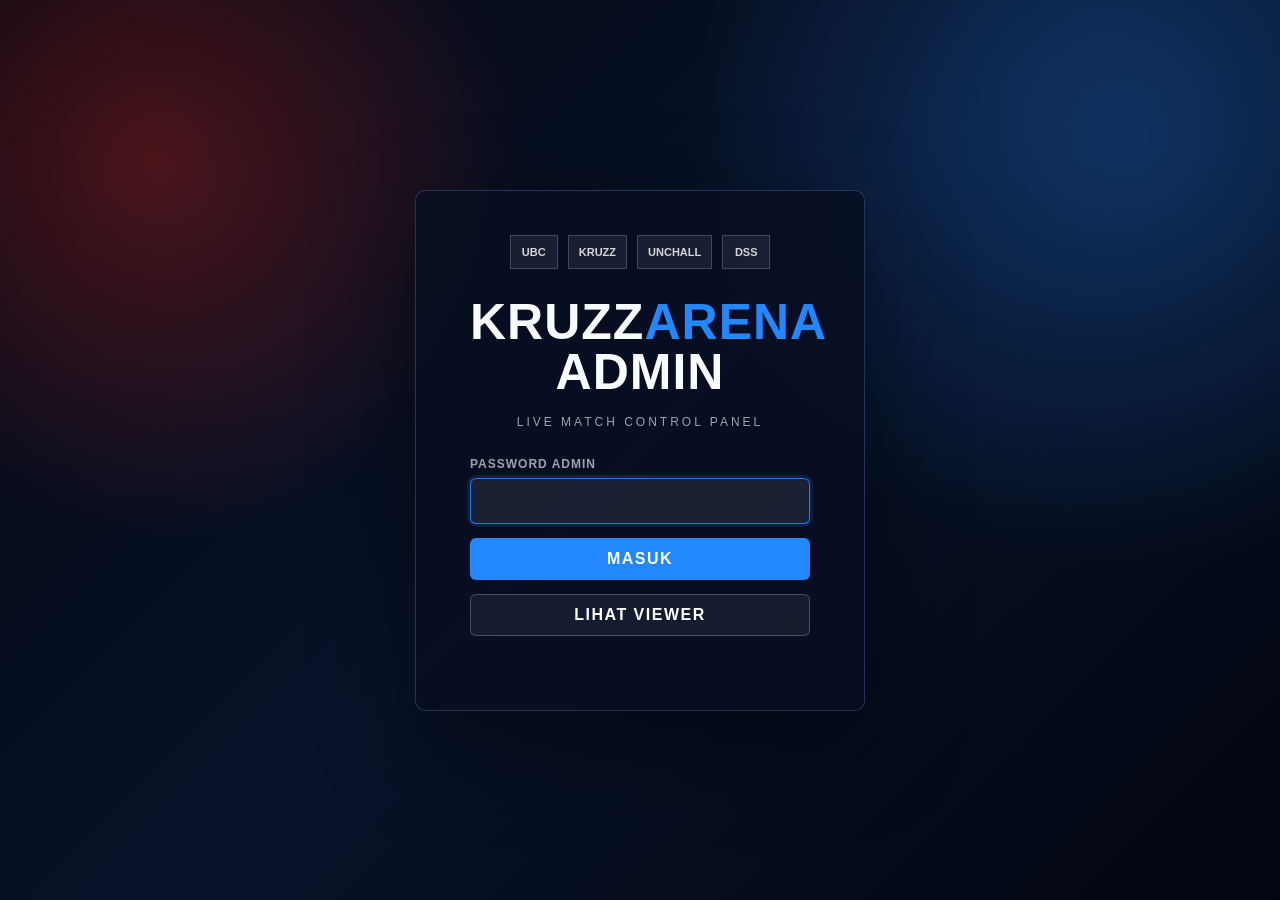
==== index.html @ a0262fc1 "Add files via upload" ====
<!doctype html>
<html lang="id">
  <head>
    <meta charset="UTF-8" />
    <meta name="viewport" content="width=device-width, initial-scale=1.0" />
    <title>KRUZZARENA Admin Login</title>
    <link rel="stylesheet" href="app.css" />
  </head>
  <body>
    <main class="login-wrap">
      <section class="login-card">
        <div class="logo-row" aria-hidden="true">
          <div class="logo-chip">UBC</div>
          <div class="logo-chip">KRUZZ</div>
          <div class="logo-chip">UNCHALL</div>
          <div class="logo-chip">DSS</div>
        </div>
        <h1 class="login-title">KRUZZ<span>ARENA</span><br />ADMIN</h1>
        <p class="login-subtitle">Live Match Control Panel</p>

        <form id="loginForm" class="form-stack">
          <label class="field">
            <span>Password Admin</span>
            <input id="password" type="password" autocomplete="current-password" autofocus />
          </label>
          <button class="button" type="submit">Masuk</button>
          <a class="button secondary" href="viewer.html">Lihat Viewer</a>
        </form>
        <p id="loginError" class="error" role="alert"></p>
      </section>
    </main>

    <script src="config.js"></script>
    <script>
      const form = document.querySelector("#loginForm");
      const password = document.querySelector("#password");
      const loginError = document.querySelector("#loginError");

      form.addEventListener("submit", (event) => {
        event.preventDefault();
        if (password.value === window.KRUZZARENA_CONFIG.adminPassword) {
          sessionStorage.setItem("kruzzarena-admin", "true");
          window.location.href = "admin.html";
          return;
        }
        loginError.textContent = "Password salah. Coba lagi.";
      });
    </script>
  </body>
</html>
---- app.css ----
:root {
  --bg: #030712;
  --panel: rgba(8, 13, 31, .88);
  --panel-strong: rgba(4, 7, 18, .96);
  --line: rgba(129, 160, 255, .18);
  --text: #f8fbff;
  --muted: rgba(248, 251, 255, .62);
  --blue: #2387ff;
  --blue-soft: rgba(35, 135, 255, .2);
  --red: #ff2d1d;
  --red-soft: rgba(255, 45, 29, .22);
  --gold: #ffe45c;
  --green: #3ff2a3;
  font-family: "Arial Narrow", "Roboto Condensed", Arial, sans-serif;
}

* {
  box-sizing: border-box;
}

body {
  min-height: 100vh;
  margin: 0;
  color: var(--text);
  background:
    radial-gradient(circle at 12% 18%, rgba(255, 45, 29, .28), transparent 28%),
    radial-gradient(circle at 88% 15%, rgba(35, 135, 255, .28), transparent 32%),
    linear-gradient(135deg, #030712 0%, #08132a 50%, #02050f 100%);
}

button,
input,
select {
  font: inherit;
}

.app-shell {
  min-height: 100vh;
  padding: 20px;
}

.topbar {
  display: flex;
  align-items: center;
  justify-content: space-between;
  gap: 16px;
  margin: -20px -20px 22px;
  padding: 12px 20px;
  background: rgba(4, 8, 20, .72);
  border-bottom: 1px solid var(--line);
  backdrop-filter: blur(14px);
}

.brand {
  display: flex;
  align-items: center;
  gap: 10px;
  color: #66a8ff;
  font-weight: 900;
  letter-spacing: 2px;
  text-transform: uppercase;
}

.brand-mark {
  width: 12px;
  height: 12px;
  border: 2px solid var(--blue);
  box-shadow: 0 0 16px var(--blue);
  transform: rotate(45deg);
}

.top-actions {
  display: flex;
  gap: 10px;
  flex-wrap: wrap;
  justify-content: flex-end;
}

.button {
  min-height: 42px;
  padding: 0 20px;
  border: 1px solid rgba(35, 135, 255, .7);
  border-radius: 6px;
  background: var(--blue);
  color: #fff;
  text-decoration: none;
  cursor: pointer;
  font-weight: 900;
  letter-spacing: 1.5px;
  text-transform: uppercase;
  display: inline-flex;
  align-items: center;
  justify-content: center;
  transition: transform .18s ease, box-shadow .18s ease, background .18s ease;
}

.button:hover {
  transform: translateY(-1px);
  box-shadow: 0 10px 28px rgba(35, 135, 255, .3);
}

.button.secondary {
  background: rgba(255, 255, 255, .06);
  border-color: rgba(255, 255, 255, .22);
}

.button.danger {
  background: rgba(255, 45, 29, .12);
  border-color: rgba(255, 45, 29, .55);
}

.login-wrap {
  min-height: 100vh;
  display: grid;
  place-items: center;
  padding: 24px;
}

.login-card {
  width: min(450px, 100%);
  padding: 44px 54px;
  background: rgba(9, 14, 34, .86);
  border: 1px solid rgba(129, 160, 255, .25);
  border-radius: 10px;
  box-shadow: 0 30px 100px rgba(0, 0, 0, .45);
  text-align: center;
}

.logo-row {
  display: flex;
  justify-content: center;
  gap: 10px;
  margin-bottom: 28px;
}

.logo-chip {
  min-width: 48px;
  min-height: 34px;
  padding: 8px 10px;
  display: grid;
  place-items: center;
  border: 1px solid rgba(255, 255, 255, .18);
  background: rgba(255, 255, 255, .07);
  color: rgba(255, 255, 255, .82);
  font-size: 11px;
  font-weight: 900;
}

.login-title,
.page-title {
  margin: 0;
  font-size: clamp(28px, 4vw, 50px);
  line-height: 1;
  font-weight: 900;
  text-transform: uppercase;
  letter-spacing: 1px;
}

.login-title span,
.brand span {
  color: var(--blue);
}

.login-subtitle {
  margin: 18px 0 28px;
  color: var(--muted);
  letter-spacing: 3px;
  font-size: 12px;
  text-transform: uppercase;
}

.field {
  display: grid;
  gap: 7px;
  text-align: left;
}

.field span {
  color: var(--muted);
  font-size: 12px;
  font-weight: 900;
  letter-spacing: 1px;
  text-transform: uppercase;
}

.field input,
.field select {
  width: 100%;
  min-height: 46px;
  padding: 0 14px;
  color: var(--text);
  background: rgba(255, 255, 255, .08);
  border: 1px solid rgba(129, 160, 255, .26);
  border-radius: 6px;
  outline: none;
}

.field input:focus,
.field select:focus {
  border-color: rgba(35, 135, 255, .9);
  box-shadow: 0 0 0 3px rgba(35, 135, 255, .14);
}

.hint,
.error {
  margin: 12px 0 0;
  min-height: 18px;
  color: var(--muted);
  font-size: 13px;
}

.error {
  color: #ff9a92;
}

.viewer-header {
  width: min(1164px, 100%);
  margin: 26px auto 20px;
  padding: 22px 28px 18px;
  text-align: center;
  border: 1px solid rgba(255, 255, 255, .18);
  background: linear-gradient(90deg, rgba(255, 45, 29, .12), rgba(35, 135, 255, .16));
  box-shadow: inset 0 0 40px rgba(255, 255, 255, .04), 0 18px 60px rgba(0, 0, 0, .35);
}

.viewer-logos {
  display: flex;
  justify-content: center;
  gap: 14px;
  flex-wrap: wrap;
  margin-bottom: 16px;
}

.viewer-logo {
  min-width: 82px;
  height: 36px;
  display: grid;
  place-items: center;
  border: 1px solid rgba(255, 255, 255, .12);
  background: rgba(255, 255, 255, .06);
  color: rgba(255, 255, 255, .75);
  font-size: 11px;
  font-weight: 900;
}

.viewer-title {
  margin: 0;
  font-size: clamp(30px, 4.4vw, 58px);
  line-height: 1;
  font-weight: 900;
  text-transform: uppercase;
  text-shadow: 0 0 12px rgba(255, 255, 255, .56), 0 0 30px rgba(35, 135, 255, .35);
}

.viewer-subtitle {
  margin: 10px 0 0;
  color: rgba(255, 255, 255, .72);
  letter-spacing: 2px;
  font-size: 13px;
  text-transform: uppercase;
}

.viewer-grid {
  width: min(1164px, 100%);
  margin: 0 auto;
  display: grid;
  grid-template-columns: repeat(3, minmax(0, 1fr));
  gap: 16px;
}

.match-card {
  overflow: hidden;
  background: rgba(2, 5, 14, .88);
  border: 1px solid rgba(255, 255, 255, .16);
  box-shadow: 0 20px 54px rgba(0, 0, 0, .38);
}

.match-card.red {
  border-color: rgba(255, 45, 29, .72);
}

.match-card.blue {
  border-color: rgba(35, 135, 255, .72);
}

.arena-head {
  padding: 20px 14px;
  text-align: center;
  border-bottom: 1px solid rgba(255, 255, 255, .12);
  background: rgba(255, 255, 255, .025);
}

.arena-head h2 {
  margin: 0;
  font-size: clamp(24px, 2.5vw, 34px);
  line-height: 1;
  text-transform: uppercase;
  text-shadow: 0 0 14px rgba(255, 255, 255, .6);
}

.current-match {
  margin: 16px;
  min-height: 220px;
  display: grid;
  place-items: center;
  text-align: center;
  border: 1px solid currentColor;
  background: rgba(0, 0, 0, .26);
}

.red .current-match {
  color: var(--red);
  box-shadow: inset 0 0 36px rgba(255, 45, 29, .13), 0 0 24px rgba(255, 45, 29, .2);
}

.blue .current-match {
  color: var(--blue);
  box-shadow: inset 0 0 36px rgba(35, 135, 255, .13), 0 0 24px rgba(35, 135, 255, .2);
}

.current-label {
  display: block;
  margin-bottom: 12px;
  color: #fff;
  font-size: clamp(26px, 2.6vw, 38px);
  font-weight: 900;
}

.current-number {
  display: block;
  min-height: .9em;
  font-size: clamp(92px, 10vw, 144px);
  line-height: .82;
  font-weight: 900;
  letter-spacing: -4px;
}

.section-label {
  margin: 14px 16px 8px;
  color: rgba(255, 255, 255, .68);
  font-size: 15px;
  font-weight: 900;
  letter-spacing: 1.2px;
  text-transform: uppercase;
}

.number-row {
  margin: 0 16px 14px;
  display: grid;
  gap: 8px;
}

.cols-2 {
  grid-template-columns: repeat(2, minmax(0, 1fr));
}

.cols-5 {
  grid-template-columns: repeat(5, minmax(0, 1fr));
}

.box-number {
  min-height: 58px;
  display: grid;
  place-items: center;
  border: 1px solid currentColor;
  background: rgba(255, 255, 255, .055);
  font-size: clamp(24px, 2.4vw, 34px);
  font-weight: 900;
  line-height: 1;
}

.red .box-number.area,
.red .box-number.ready {
  color: #ff4a3e;
  text-shadow: 0 0 14px rgba(255, 45, 29, .78);
}

.blue .box-number.area,
.blue .box-number.ready {
  color: #4db8ff;
  text-shadow: 0 0 14px rgba(35, 135, 255, .78);
}

.box-number.waiting {
  color: var(--gold);
  text-shadow: 0 0 14px rgba(255, 228, 92, .76);
}

.empty {
  opacity: .18;
}

.viewer-footer {
  width: min(1164px, 100%);
  margin: 16px auto 0;
  display: flex;
  justify-content: space-between;
  color: rgba(255, 255, 255, .58);
  font-size: 12px;
  font-weight: 900;
  letter-spacing: 1px;
  text-transform: uppercase;
}

.admin-layout {
  display: grid;
  grid-template-columns: 320px minmax(0, 1fr);
  gap: 16px;
}

.admin-panel,
.arena-editor {
  background: rgba(7, 12, 28, .84);
  border: 1px solid var(--line);
  border-radius: 8px;
  padding: 18px;
}

.admin-panel {
  align-self: start;
  position: sticky;
  top: 16px;
}

.panel-title {
  margin: 0 0 14px;
  font-size: 20px;
  text-transform: uppercase;
  letter-spacing: 1px;
}

.form-stack {
  display: grid;
  gap: 14px;
}

.arena-editors {
  display: grid;
  gap: 16px;
}

.arena-editor h2 {
  margin: 0 0 14px;
  font-size: 26px;
  text-transform: uppercase;
}

.mini-grid {
  display: grid;
  gap: 10px;
}

.grid-2 {
  grid-template-columns: repeat(2, minmax(0, 1fr));
}

.grid-5 {
  grid-template-columns: repeat(5, minmax(0, 1fr));
}

.admin-section {
  margin-top: 16px;
}

.admin-section h3 {
  margin: 0 0 10px;
  color: rgba(255, 255, 255, .72);
  font-size: 13px;
  letter-spacing: 1.5px;
  text-transform: uppercase;
}

.toast {
  position: fixed;
  right: 20px;
  bottom: 20px;
  max-width: 300px;
  padding: 14px 18px;
  background: rgba(63, 242, 163, .15);
  border: 1px solid rgba(63, 242, 163, .48);
  border-radius: 8px;
  color: #dfffee;
  font-weight: 700;
  opacity: 0;
  transform: translateY(12px);
  pointer-events: none;
  transition: opacity .2s ease, transform .2s ease;
}

.toast.show {
  opacity: 1;
  transform: translateY(0);
}

@media (max-width: 1100px) {
  .viewer-grid,
  .admin-layout {
    grid-template-columns: 1fr;
  }

  .admin-panel {
    position: static;
  }
}

@media (max-width: 680px) {
  .app-shell {
    padding: 14px;
  }

  .topbar {
    margin: -14px -14px 16px;
    padding: 12px 14px;
    align-items: flex-start;
    flex-direction: column;
  }

  .viewer-header {
    margin-top: 12px;
    padding: 18px 14px;
  }

  .current-match {
    min-height: 180px;
  }

  .grid-5,
  .cols-5 {
    grid-template-columns: repeat(2, minmax(0, 1fr));
  }

  .login-card {
    padding: 30px 22px;
  }
}
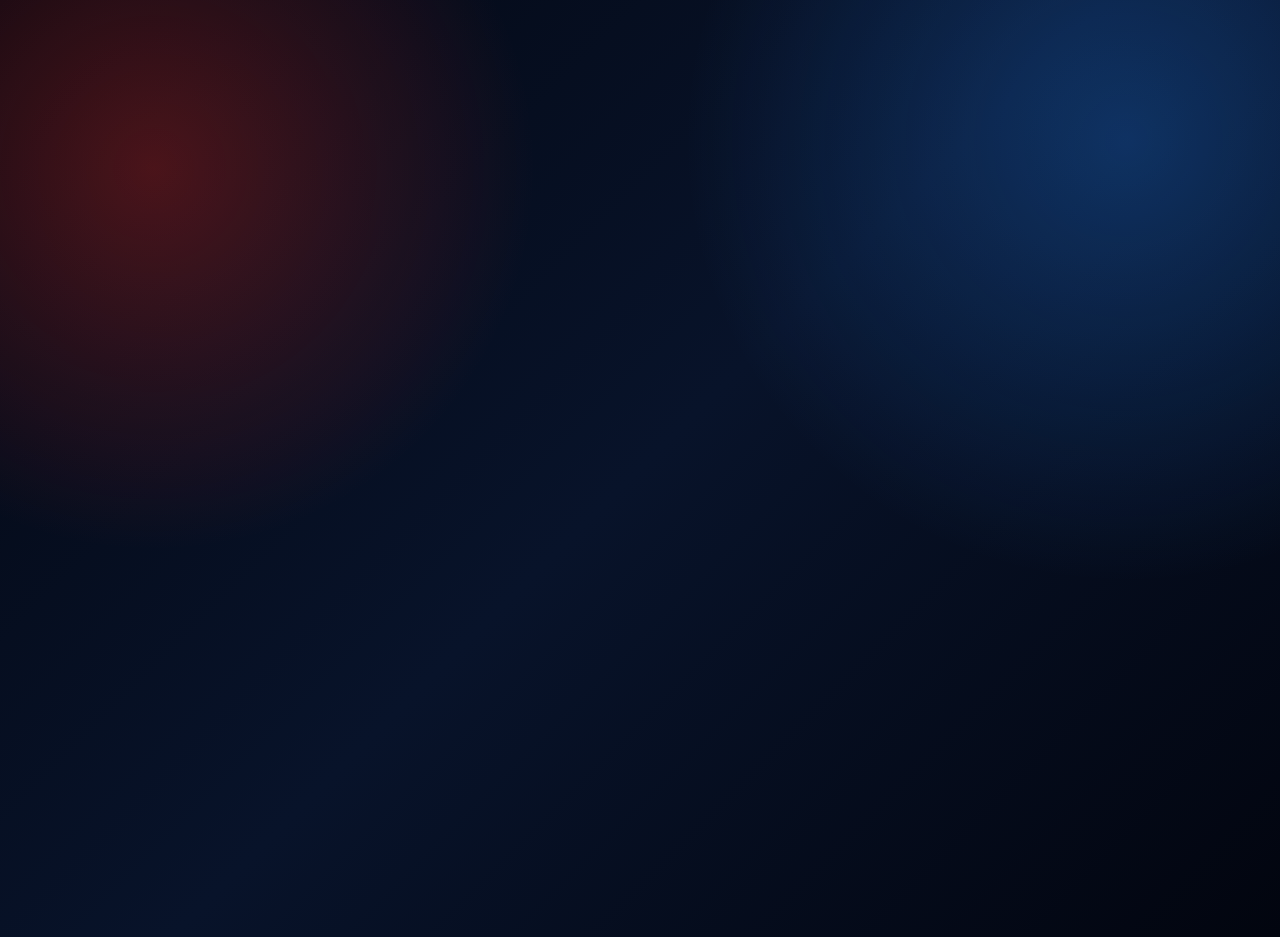
==== commit cf13910f: "Update index.html" ====
--- a/index.html
+++ b/index.html
@@ -4,18 +4,16 @@
     <meta charset="UTF-8" />
     <meta name="viewport" content="width=device-width, initial-scale=1.0" />
     <title>KRUZZARENA Admin Login</title>
-    <link rel="stylesheet" href="app.css" />
+    <link rel="stylesheet" href="app.css?v=51" />
   </head>
   <body>
     <main class="login-wrap">
       <section class="login-card">
-        <div class="logo-row" aria-hidden="true">
-          <div class="logo-chip">UBC</div>
-          <div class="logo-chip">KRUZZ</div>
-          <div class="logo-chip">UNCHALL</div>
-          <div class="logo-chip">DSS</div>
+        <div class="login-logo-wrap">
+          <img class="login-kruzz-logo" src="kruzzarena-panjang.png" alt="KRUZZARENA" />
         </div>
-        <h1 class="login-title">KRUZZ<span>ARENA</span><br />ADMIN</h1>
+
+        <h1 class="login-title">ADMIN</h1>
         <p class="login-subtitle">Live Match Control Panel</p>
 
         <form id="loginForm" class="form-stack">
--- a/app.css
+++ b/app.css
@@ -109,6 +109,18 @@
   border-color: rgba(255, 45, 29, .55);
 }
 
+.button.warning {
+  background: rgba(255, 200, 50, .1);
+  border-color: rgba(255, 200, 50, .55);
+  color: #ffe37a;
+}
+
+.button.compact {
+  min-height: 34px;
+  padding: 0 14px;
+  font-size: 12px;
+}
+
 .login-wrap {
   min-height: 100vh;
   display: grid;
@@ -222,13 +234,30 @@
   background: linear-gradient(90deg, rgba(255, 45, 29, .12), rgba(35, 135, 255, .16));
   box-shadow: inset 0 0 40px rgba(255, 255, 255, .04), 0 18px 60px rgba(0, 0, 0, .35);
 }
-
+.viewer-header {
+  padding-left: 18px;
+  padding-right: 18px;
+}
 .viewer-logos {
   display: flex;
+  align-items: center;
   justify-content: center;
-  gap: 14px;
+  gap: 18px;
   flex-wrap: wrap;
   margin-bottom: 16px;
+}
+
+.viewer-logo-img {
+  width: auto;
+  height: 46px;
+  max-width: 200px;
+  object-fit: contain;
+  display: block;
+}
+
+.viewer-logo-img.logo-square {
+  height: 54px;
+  max-width: 78px;
 }
 
 .viewer-logo {
@@ -264,7 +293,7 @@
   width: min(1164px, 100%);
   margin: 0 auto;
   display: grid;
-  grid-template-columns: repeat(3, minmax(0, 1fr));
+  grid-template-columns: repeat(auto-fit, minmax(340px, 1fr));
   gap: 16px;
 }
 
@@ -283,6 +312,11 @@
   border-color: rgba(35, 135, 255, .72);
 }
 
+.match-card.green {
+  border-color: #22ff80;
+  box-shadow: 0 20px 54px rgba(0, 0, 0, .38), 0 0 30px rgba(34, 255, 128, .22);
+}
+
 .arena-head {
   padding: 20px 14px;
   text-align: center;
@@ -318,6 +352,12 @@
   box-shadow: inset 0 0 36px rgba(35, 135, 255, .13), 0 0 24px rgba(35, 135, 255, .2);
 }
 
+.green .current-match {
+  color: #22ff80;
+  border-color: #22ff80;
+  box-shadow: inset 0 0 36px rgba(34, 255, 128, .15), 0 0 24px rgba(34, 255, 128, .24);
+}
+
 .current-label {
   display: block;
   margin-bottom: 12px;
@@ -342,6 +382,7 @@
   font-weight: 900;
   letter-spacing: 1.2px;
   text-transform: uppercase;
+  text-align: center;
 }
 
 .number-row {
@@ -379,6 +420,13 @@
 .blue .box-number.ready {
   color: #4db8ff;
   text-shadow: 0 0 14px rgba(35, 135, 255, .78);
+}
+
+.green .box-number.area,
+.green .box-number.ready {
+  color: #22ff80;
+  border-color: #22ff80;
+  text-shadow: 0 0 14px rgba(34, 255, 128, .8);
 }
 
 .box-number.waiting {
@@ -408,6 +456,217 @@
   gap: 16px;
 }
 
+.admin-shell {
+  padding: 14px 18px;
+}
+
+.admin-topbar {
+  margin: -14px -18px 12px;
+}
+
+.admin-mini-header {
+  width: 100%;
+  margin: 0 0 12px;
+  padding: 12px 16px;
+  border: 1px solid rgba(129, 160, 255, .18);
+  border-radius: 8px;
+  background: rgba(8, 13, 31, .72);
+}
+
+.admin-mini-header .viewer-logos {
+  margin-bottom: 10px;
+}
+
+.admin-title-fields {
+  display: grid;
+  grid-template-columns: minmax(260px, 1fr) minmax(260px, 1fr) auto;
+  gap: 10px;
+  align-items: end;
+}
+
+.operator-grid {
+  display: grid;
+  grid-template-columns: repeat(auto-fit, minmax(390px, 1fr));
+  gap: 14px;
+}
+
+.operator-card {
+  overflow: hidden;
+  background: rgba(5, 9, 24, .92);
+  border: 1px solid rgba(255, 255, 255, .16);
+  border-radius: 8px;
+  box-shadow: 0 18px 48px rgba(0, 0, 0, .34);
+}
+
+.operator-card.red {
+  border-color: rgba(255, 45, 29, .55);
+}
+
+.operator-card.blue {
+  border-color: rgba(35, 135, 255, .55);
+}
+
+.operator-card.green {
+  border-color: rgba(34, 255, 128, .55);
+}
+
+.operator-head {
+  min-height: 62px;
+  display: flex;
+  align-items: center;
+  justify-content: center;
+  flex-direction: column;
+  gap: 10px;
+  padding: 10px 12px;
+  position: relative;
+  border-bottom: 1px solid rgba(255, 255, 255, .12);
+  background: rgba(255, 255, 255, .025);
+}
+
+.operator-head h2 {
+  margin: 0;
+  text-align: center;
+  font-size: 22px;
+  line-height: 1;
+  letter-spacing: 1.4px;
+  text-transform: uppercase;
+  text-shadow: 0 0 14px rgba(255, 255, 255, .55);
+}
+
+.operator-total {
+  margin: -4px 0 0;
+  color: rgba(255, 255, 255, .62);
+  font-size: 11px;
+  font-weight: 800;
+  letter-spacing: 1.2px;
+  text-transform: uppercase;
+}
+
+.operator-total strong {
+  color: #fff;
+}
+
+.operator-head .icon-button {
+  position: absolute;
+  right: 10px;
+  top: 8px;
+}
+
+.operator-current {
+  margin: 12px 14px 10px;
+  min-height: 112px;
+  display: grid;
+  place-items: center;
+  border: 1px solid currentColor;
+  background: rgba(0, 0, 0, .25);
+}
+
+.operator-current span {
+  display: block;
+  margin-bottom: 4px;
+  color: #fff;
+  font-weight: 900;
+  text-align: center;
+}
+
+.operator-current strong {
+  display: block;
+  color: currentColor;
+  text-align: center;
+  font-size: clamp(54px, 5vw, 82px);
+  line-height: .9;
+  font-weight: 900;
+}
+
+.red .operator-current,
+.red .operator-row.two .operator-box,
+.red .operator-box.ready {
+  color: #ff3328;
+}
+
+.blue .operator-current,
+.blue .operator-row.two .operator-box,
+.blue .operator-box.ready {
+  color: #2387ff;
+}
+
+.green .operator-current,
+.green .operator-row.two .operator-box,
+.green .operator-box.ready {
+  color: #22ff80;
+}
+
+.operator-box.waiting {
+  color: var(--gold);
+}
+
+.operator-section {
+  margin: 0 14px 10px;
+}
+
+.operator-section h3 {
+  margin: 0 0 6px;
+  color: rgba(255, 255, 255, .7);
+  text-align: center;
+  font-size: 12px;
+  letter-spacing: 1.5px;
+  text-transform: uppercase;
+}
+
+.operator-row {
+  display: grid;
+  gap: 7px;
+  width: 100%;
+}
+
+.operator-row.two {
+  grid-template-columns: repeat(2, minmax(0, 1fr));
+}
+
+.operator-row.ten,
+.operator-row.auto {
+  grid-template-columns: repeat(5, minmax(0, 1fr));
+}
+
+.queue-input,
+.operator-box {
+  box-sizing: border-box;
+  min-width: 0;
+  height: 44px;
+  border: 1px solid currentColor;
+  border-radius: 0;
+  background: rgba(255, 255, 255, .055);
+  color: currentColor;
+  text-align: center;
+  font-size: clamp(20px, 1.9vw, 30px);
+  font-weight: 900;
+  outline: none;
+}
+
+.operator-box {
+  display: grid;
+  place-items: center;
+}
+
+.operator-box.empty {
+  opacity: .45;
+}
+
+.operator-actions {
+  display: grid;
+  grid-template-columns: 1fr 1.4fr;
+  gap: 8px;
+  padding: 2px 14px 14px;
+}
+
+.operator-actions .button {
+  min-height: 42px;
+}
+
+.admin-hero {
+  margin-top: 0;
+}
+
 .admin-panel,
 .arena-editor {
   background: rgba(7, 12, 28, .84);
@@ -443,6 +702,30 @@
   margin: 0 0 14px;
   font-size: 26px;
   text-transform: uppercase;
+}
+
+.arena-editor.red {
+  border-color: rgba(255, 45, 29, .34);
+}
+
+.arena-editor.blue {
+  border-color: rgba(35, 135, 255, .34);
+}
+
+.arena-editor.green {
+  border-color: rgba(34, 255, 128, .34);
+}
+
+.arena-editor-head {
+  display: flex;
+  align-items: center;
+  justify-content: space-between;
+  gap: 14px;
+  margin-bottom: 14px;
+}
+
+.arena-editor-head h2 {
+  margin: 0;
 }
 
 .mini-grid {
@@ -492,6 +775,122 @@
   transform: translateY(0);
 }
 
+.modal {
+  position: fixed;
+  inset: 0;
+  z-index: 30;
+  display: none;
+  align-items: center;
+  justify-content: center;
+  padding: 20px;
+  background: rgba(1, 4, 12, .76);
+  backdrop-filter: blur(10px);
+}
+
+.modal.show {
+  display: flex;
+}
+
+.modal-card {
+  width: min(640px, 100%);
+  overflow: hidden;
+  background: rgba(8, 13, 31, .98);
+  border: 1px solid rgba(91, 129, 255, .35);
+  border-radius: 10px;
+  box-shadow: 0 30px 100px rgba(0, 0, 0, .55);
+}
+
+.modal-head,
+.modal-actions {
+  display: flex;
+  align-items: center;
+  justify-content: space-between;
+  gap: 12px;
+  padding: 20px 22px;
+  border-bottom: 1px solid var(--line);
+}
+
+.modal-actions {
+  justify-content: flex-end;
+  border-top: 1px solid var(--line);
+  border-bottom: 0;
+  flex-wrap: wrap;
+}
+
+.modal-head h2 {
+  margin: 0;
+  font-size: 22px;
+  letter-spacing: 1px;
+  text-transform: uppercase;
+}
+
+.modal-body {
+  display: grid;
+  gap: 18px;
+  padding: 22px;
+}
+
+.modal-setting-grid {
+  display: grid;
+  grid-template-columns: repeat(2, minmax(0, 1fr));
+  gap: 14px;
+}
+
+.icon-button {
+  width: 36px;
+  height: 36px;
+  border: 1px solid rgba(255, 255, 255, .18);
+  border-radius: 6px;
+  color: rgba(255, 255, 255, .75);
+  background: rgba(255, 255, 255, .04);
+  cursor: pointer;
+  font-weight: 900;
+}
+
+.theme-options {
+  display: grid;
+  grid-template-columns: repeat(3, minmax(0, 1fr));
+  gap: 10px;
+}
+
+.theme-option {
+  min-height: 46px;
+  display: grid;
+  place-items: center;
+  border: 1px solid rgba(255, 255, 255, .18);
+  border-radius: 7px;
+  background: rgba(255, 255, 255, .045);
+  cursor: pointer;
+  font-weight: 900;
+}
+
+.theme-option input {
+  position: absolute;
+  opacity: 0;
+  pointer-events: none;
+}
+
+.theme-option.red {
+  color: #ff6b62;
+  border-color: rgba(255, 45, 29, .35);
+}
+
+.theme-option.blue {
+  color: #61adff;
+  border-color: rgba(35, 135, 255, .35);
+}
+
+.theme-option.green {
+  color: #3ff2a3;
+  border-color: rgba(34, 255, 128, .35);
+}
+
+.theme-option:has(input:checked) {
+  background: rgba(35, 135, 255, .16);
+  border-color: currentColor;
+  box-shadow: 0 0 22px rgba(35, 135, 255, .18);
+}
+
 @media (max-width: 1100px) {
   .viewer-grid,
   .admin-layout {
@@ -501,8 +900,6 @@
   .admin-panel {
     position: static;
   }
-}
-
 @media (max-width: 680px) {
   .app-shell {
     padding: 14px;
@@ -520,6 +917,12 @@
     padding: 18px 14px;
   }
 
+  .viewer-logo-img,
+  .viewer-logo-img.logo-square {
+    height: 38px;
+    max-width: 150px;
+  }
+
   .current-match {
     min-height: 180px;
   }
@@ -529,7 +932,253 @@
     grid-template-columns: repeat(2, minmax(0, 1fr));
   }
 
+  .theme-options,
+  .modal-setting-grid,
+  .arena-editor-head {
+    grid-template-columns: 1fr;
+    flex-direction: column;
+    align-items: stretch;
+  }
+
   .login-card {
     padding: 30px 22px;
   }
 }
+
+/* Viewer khusus HP landscape */
+body.mobile-landscape-viewer {
+  overflow-x: hidden !important;
+}
+
+body.mobile-landscape-viewer .app-shell {
+  width: 100vw !important;
+  max-width: 100vw !important;
+  min-height: 100vh !important;
+  padding: 4px 6px !important;
+}
+
+body.mobile-landscape-viewer .viewer-header {
+  width: 100% !important;
+  margin: 0 auto 6px !important;
+  padding: 5px 8px 6px !important;
+}
+
+body.mobile-landscape-viewer .viewer-logos {
+  gap: 6px !important;
+  margin-bottom: 3px !important;
+}
+
+body.mobile-landscape-viewer .viewer-logo-img {
+  height: 18px !important;
+  max-width: 90px !important;
+}
+
+body.mobile-landscape-viewer .viewer-logo-img.logo-square {
+  height: 22px !important;
+  max-width: 30px !important;
+}
+
+body.mobile-landscape-viewer .viewer-title {
+  font-size: clamp(22px, 5vw, 38px) !important;
+  line-height: .9 !important;
+}
+
+body.mobile-landscape-viewer .viewer-subtitle {
+  margin-top: 3px !important;
+  font-size: 8px !important;
+  letter-spacing: 1.5px !important;
+}
+
+body.mobile-landscape-viewer .viewer-grid {
+  width: 100% !important;
+  max-width: 100vw !important;
+  display: grid !important;
+  grid-template-columns: repeat(3, minmax(0, 1fr)) !important;
+  gap: 6px !important;
+}
+
+body.mobile-landscape-viewer .match-card {
+  min-width: 0 !important;
+}
+
+body.mobile-landscape-viewer .arena-head {
+  padding: 5px !important;
+}
+
+body.mobile-landscape-viewer .arena-head h2 {
+  font-size: clamp(14px, 2.8vw, 22px) !important;
+}
+
+body.mobile-landscape-viewer .current-match {
+  min-height: 72px !important;
+  margin: 6px !important;
+}
+
+body.mobile-landscape-viewer .current-label {
+  font-size: 13px !important;
+  margin-bottom: 4px !important;
+}
+
+body.mobile-landscape-viewer .current-number {
+  font-size: clamp(42px, 13vh, 76px) !important;
+  line-height: .82 !important;
+}
+
+body.mobile-landscape-viewer .section-label {
+  margin: 5px 6px 3px !important;
+  font-size: 8px !important;
+  letter-spacing: .8px !important;
+}
+
+body.mobile-landscape-viewer .number-row {
+  gap: 3px !important;
+  margin: 0 6px 6px !important;
+}
+
+body.mobile-landscape-viewer .cols-2 {
+  grid-template-columns: repeat(2, minmax(0, 1fr)) !important;
+}
+
+body.mobile-landscape-viewer .cols-5 {
+  grid-template-columns: repeat(5, minmax(0, 1fr)) !important;
+}
+
+body.mobile-landscape-viewer .box-number {
+  min-height: 22px !important;
+  height: 22px !important;
+  font-size: clamp(13px, 3vw, 22px) !important;
+}
+
+body.mobile-landscape-viewer .viewer-footer {
+  display: none !important;
+}
+.viewer-header {
+  position: relative;
+}
+
+.viewer-logos.viewer-logos-spread {
+  position: relative;
+  width: 100%;
+  min-height: 64px;
+  display: block !important;
+  margin-bottom: 10px;
+}
+
+
+/* Posisi 3 logo viewer: kiri - tengah - kanan */
+.viewer-header {
+  position: relative !important;
+  padding-top: 92px !important;
+}
+
+.viewer-header > .viewer-logos {
+  position: absolute !important;
+  top: 18px !important;
+  left: 28px !important;
+  right: 28px !important;
+  height: 58px !important;
+  margin: 0 !important;
+  display: block !important;
+}
+
+.viewer-header > .viewer-logos img {
+  position: absolute !important;
+  top: 50% !important;
+  display: block !important;
+  object-fit: contain !important;
+}
+
+.viewer-header > .viewer-logos img:nth-child(1) {
+  left: 0 !important;
+  transform: translateY(-50%) !important;
+}
+
+.viewer-header > .viewer-logos img:nth-child(2) {
+  left: 50% !important;
+  transform: translate(-50%, -50%) !important;
+}
+
+.viewer-header > .viewer-logos img:nth-child(3) {
+  right: 0 !important;
+  transform: translateY(-50%) !important;
+}
+/* ==================================================
+   FIX FINAL HEADER LOGO VIEWER
+   Medali kiri - KRUZZARENA tengah - Bandae kanan
+================================================== */
+
+.viewer-header {
+  position: relative !important;
+  padding-top: 22px !important;
+}
+
+.viewer-header > .viewer-logos {
+  width: 100% !important;
+  display: grid !important;
+  grid-template-columns: 1fr auto 1fr !important;
+  align-items: center !important;
+  gap: 12px !important;
+  margin: 0 0 16px !important;
+
+  position: static !important;
+  left: auto !important;
+  right: auto !important;
+  top: auto !important;
+  height: auto !important;
+}
+
+.viewer-header > .viewer-logos > img {
+  position: static !important;
+  transform: none !important;
+  object-fit: contain !important;
+  display: block !important;
+}
+
+.viewer-header > .viewer-logos > img:nth-child(1) {
+  justify-self: start !important;
+  height: 58px !important;
+  max-width: 90px !important;
+}
+
+.viewer-header > .viewer-logos > img:nth-child(2) {
+  justify-self: center !important;
+  height: 46px !important;
+  max-width: 260px !important;
+}
+
+.viewer-header > .viewer-logos > img:nth-child(3) {
+  justify-self: end !important;
+  height: 58px !important;
+  max-width: 90px !important;
+}
+
+/* HP portrait */
+@media (max-width: 680px) {
+  .viewer-header > .viewer-logos > img:nth-child(1),
+  .viewer-header > .viewer-logos > img:nth-child(3) {
+    height: 42px !important;
+    max-width: 58px !important;
+  }
+
+  .viewer-header > .viewer-logos > img:nth-child(2) {
+    height: 32px !important;
+    max-width: 170px !important;
+  }
+}
+
+/* HP landscape */
+body.mobile-landscape-viewer .viewer-header > .viewer-logos {
+  margin-bottom: 4px !important;
+  gap: 6px !important;
+}
+
+body.mobile-landscape-viewer .viewer-header > .viewer-logos > img:nth-child(1),
+body.mobile-landscape-viewer .viewer-header > .viewer-logos > img:nth-child(3) {
+  height: 24px !important;
+  max-width: 36px !important;
+}
+
+body.mobile-landscape-viewer .viewer-header > .viewer-logos > img:nth-child(2) {
+  height: 20px !important;
+  max-width: 110px !important;
+}
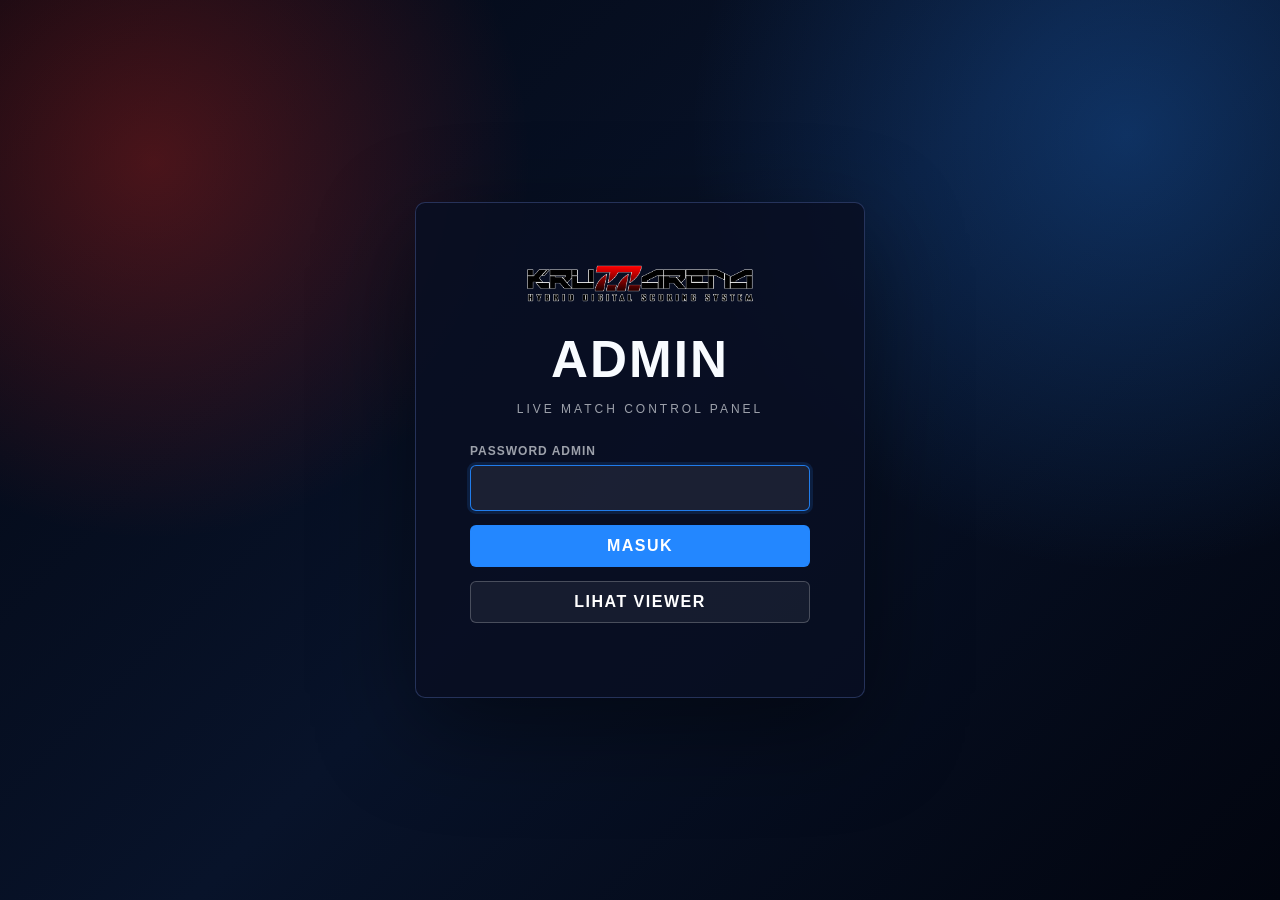
==== commit 02f45ac3: "Update index.html" ====
--- a/index.html
+++ b/index.html
@@ -4,16 +4,16 @@
     <meta charset="UTF-8" />
     <meta name="viewport" content="width=device-width, initial-scale=1.0" />
     <title>KRUZZARENA Admin Login</title>
-    <link rel="stylesheet" href="app.css?v=51" />
+    <link rel="stylesheet" href="app.css?v=55" />
   </head>
   <body>
     <main class="login-wrap">
       <section class="login-card">
-        <div class="login-logo-wrap">
-          <img class="login-kruzz-logo" src="kruzzarena-panjang.png" alt="KRUZZARENA" />
-        </div>
+        <div class="admin-login-logo-box">
+  <img class="admin-login-logo" src="kruzzarena-panjang.png" alt="KRUZZARENA" />
+</div>
 
-        <h1 class="login-title">ADMIN</h1>
+<h1 class="login-title">ADMIN</h1>
         <p class="login-subtitle">Live Match Control Panel</p>
 
         <form id="loginForm" class="form-stack">
--- a/app.css
+++ b/app.css
@@ -900,6 +900,8 @@
   .admin-panel {
     position: static;
   }
+}
+
 @media (max-width: 680px) {
   .app-shell {
     padding: 14px;
@@ -1182,3 +1184,92 @@
   height: 20px !important;
   max-width: 110px !important;
 }
+.login-logo-wrap {
+  display: flex;
+  justify-content: center;
+  margin-bottom: 24px;
+}
+
+.login-kruzz-logo {
+  width: min(360px, 92%);
+  height: auto;
+  object-fit: contain;
+  filter: drop-shadow(0 0 18px rgba(255, 255, 255, .22));
+}
+
+.login-title {
+  margin: 0;
+  font-size: clamp(44px, 6vw, 76px);
+  line-height: .9;
+  font-weight: 900;
+  text-transform: uppercase;
+  letter-spacing: 2px;
+}
+.login-logo-wrap {
+  width: 100%;
+  height: 76px;
+  display: flex;
+  align-items: center;
+  justify-content: center;
+  overflow: hidden;
+  margin: 0 auto 18px;
+}
+
+.login-kruzz-logo {
+  display: block;
+  width: auto !important;
+  max-width: 220px !important;
+  max-height: 60px !important;
+  height: auto !important;
+  object-fit: contain !important;
+  position: static !important;
+  transform: none !important;
+}
+
+.login-card {
+  overflow: hidden;
+}
+
+.login-title {
+  font-size: clamp(34px, 4vw, 52px);
+}
+.admin-login-logo-box {
+  width: 100%;
+  height: 72px;
+  display: flex;
+  align-items: center;
+  justify-content: center;
+  overflow: hidden;
+  margin: 0 auto 18px;
+}
+
+.admin-login-logo {
+  display: block;
+  width: auto !important;
+  max-width: 240px !important;
+  max-height: 64px !important;
+  height: auto !important;
+  object-fit: contain !important;
+  position: static !important;
+  transform: none !important;
+}
+.login-logo-wrap {
+  width: 100%;
+  height: 86px;
+  display: flex;
+  align-items: center;
+  justify-content: center;
+  overflow: hidden;
+  margin: 0 auto 18px;
+}
+
+.login-kruzz-logo {
+  display: block;
+  width: auto !important;
+  max-width: 180px !important;
+  max-height: 46px !important;
+  height: auto !important;
+  object-fit: contain !important;
+  position: static !important;
+  transform: none !important;
+}
